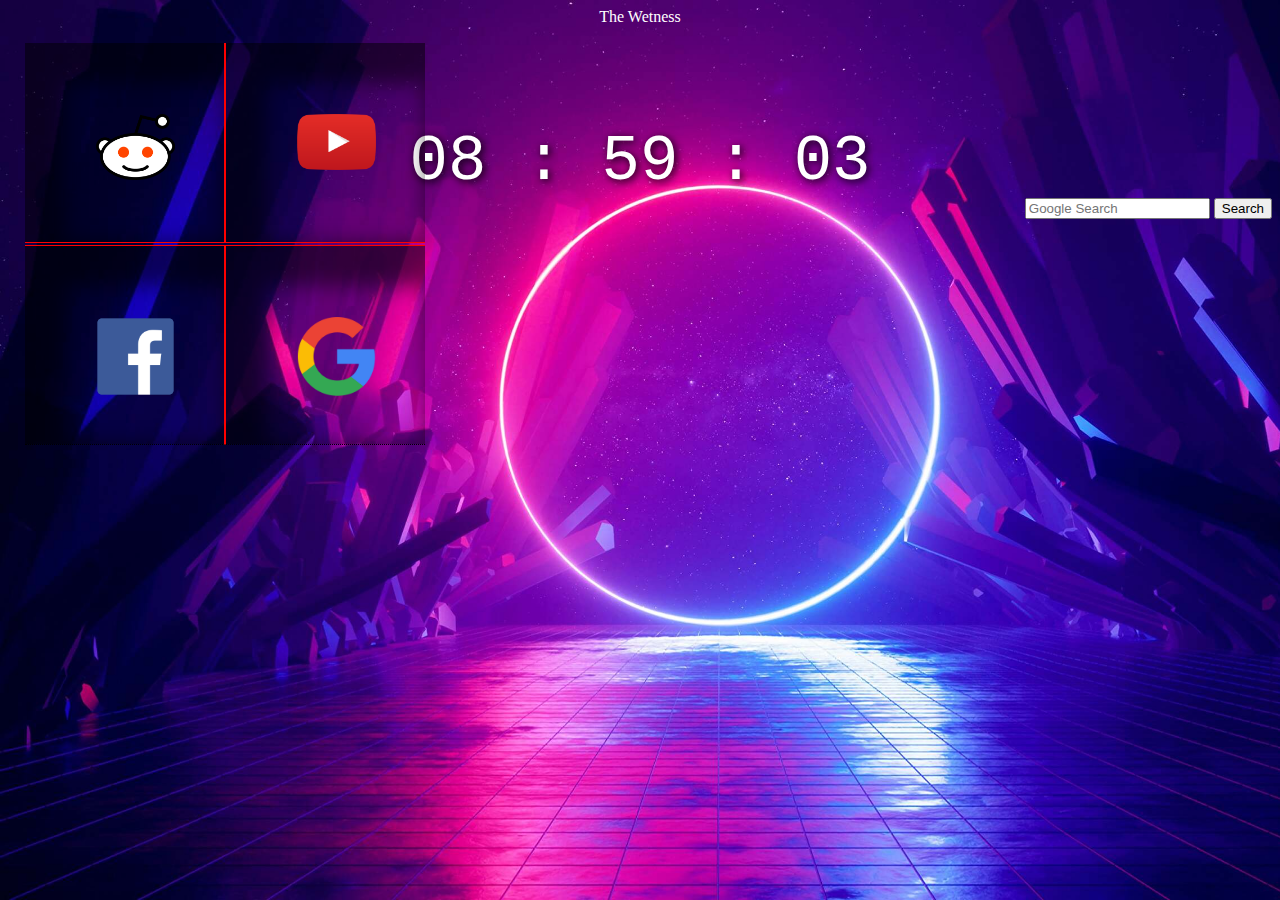
==== index.html @ 6f0d6eb8 "0.04.5" ====
<!DOCTYPE html>
<html>
<head>
	<title>Home</title>
	<link rel="stylesheet" href="theWetness/styles/homeStyles.css">
	<script src="theWetness/js/googlesearch.js"></script>
    <meta name="viewport" content="width=device-width, initial-scale=1.0">
</head>
<body>
	<div class="navbar"> <a>The Wetness</a>
      <div id="directory">
        <a href="home.html">Home</a>
        <br>
        <a href="theWetness/pc.html">Possible Builds</a>
      </div>
    </div>
	<div class="websites">
		<table>
			<tr>
				<td class="tooltip" id="reddit"><a href="https://www.reddit.com/"><img src="theWetness/images/r.png"><a class="tooltiptext">Go to Reddit</a></a></td>
				<td class="tooltip" id="youTube"><a href="https://www.youtube.com"><img src="theWetness/images/yt.png"><a class="tooltiptext">Go to YouTube</a></a></td>
		    </tr>
		    <tr>
				<td class="tooltip" id="fb"><a href="https://www.facebook.com"><img src="theWetness/images/fb.png"><a class="tooltiptext">Go to Facebook</a></a></td>
				<td class="tooltip" id="google"><a href="https://www.google.com"><img src="theWetness/images/goog.png"><a class="tooltiptext">Go to Google</a></a></td> <!-- add gmail and onedrive !-->
			</tr>
		</table>
    </div>
    <div class="clock">
            <span id="hr">00</span>
            <span> : </span>
            <span id="min">00</span>
            <span> : </span>
            <span id="sec">00</span>
    </div>
    <div class="goog">
    	<form action="https://www.google.com/search" class="searchform" method="get" name="searchform" target="_blank">
        	<input id="ab" name="sitesearch" type="hidden" value="">
			<input autocomplete="on" class="form-control search" name="q" placeholder="Google Search" required="required"  type="text">
			<button class="button" type="submit">Search</button>
		</form>
    </div>
    <!-- <iframe src="https://calendar.google.com/calendar/embed?height=400&amp;wkst=1&amp;bgcolor=%23ffffff&amp;ctz=America%2FNew_York&amp;src=YnJvd25icmFuZG9uNzg3QGdtYWlsLmNvbQ&amp;src=cG02Z2lwazVwbHFlYXJxc2RvcTdoM2I4ZjhAZ3JvdXAuY2FsZW5kYXIuZ29vZ2xlLmNvbQ&amp;color=%237986CB&amp;color=%23009688&amp;mode=MONTH&amp;showPrint=0&amp;title=Brandon" style="border:solid 1px #777" width="400" height="400" frameborder="0" scrolling="no"></iframe> !--> 
</body>
</html>
---- theWetness/styles/homeStyles.css ----
html {
	background-image: url("w.jpg");
	background-repeat: no-repeat;
	background-size: cover;
	height: 100%;
}
* {
	box-sizing: border-box;
}
.tooltip {
	position: relative;
	display: inline-block;
	border-bottom: 1px dotted black;
}
.tooltip .tooltiptext {
	visibility: hidden;
	min-width: 120px;
	max-width: 300px;
	background-color: black;
	color: #fff;
	text-align: center;
	padding: 5px 0;
	border-radius: 6px;
	position: absolute;
	z-index: 6px;
	top:0;
	left:0;
}
.tooltip:hover .tooltiptext {
	visibility: visible;
	position: absolute;
}
img {
	max-height: 95px;
	max-width: 79px;
	
	display: block;
	margin:35%;
}
td {
	box-shadow:20px 20px 20px 20px rgba(0, 0, 0, 0.5) inset;
	padding:5px;
	min-height: 200px;
	min-width:200px;
	max-width: 200px;
	max-height: 200px;
	margin: 0;
}
.navbar {
	margin: auto;
	text-align: center;
	color:white;
}
#directory {
	height: 0px;
	overflow: hidden;
	text-align: center;
}
a:link, a:visited {
	color: white;
}
.navbar:hover #directory {
	margin:auto;
  	position: absolute;
  	left: 0; right: 0;
	height:auto;
	z-index:11;
	max-height: 200px;
	transition-property: all;
	transition-delay: 2s;
	transition-duration: 5s;
	transition-timing-function: linear;
	text-align: center;
}
.websites {
	padding: 15px;
	position: absolute;
}
#reddit {
	border-right: solid 1px red;
	border-bottom: solid 1px red;
}
#youTube {
	border-left: solid 1px red;
	border-bottom: solid 1px red;
}
#fb {
	border-top:solid 1px red;
	border-right: solid 1px red;
}
#google {
	border-top:solid 1px red;
	border-left: solid 1px red;
}
.goog {
	position: relative;
	text-align: right;
	padding-bottom: 20px;
}
iframe {
	position: relative;
	margin-left: 79%;

}
.clock {
	text-align: center;
	color:white;
	padding-top: 100px;
	font-size: 64px;
	font-family:Courier New, monospace;
	text-shadow: 2px 2px 8px black; 
}
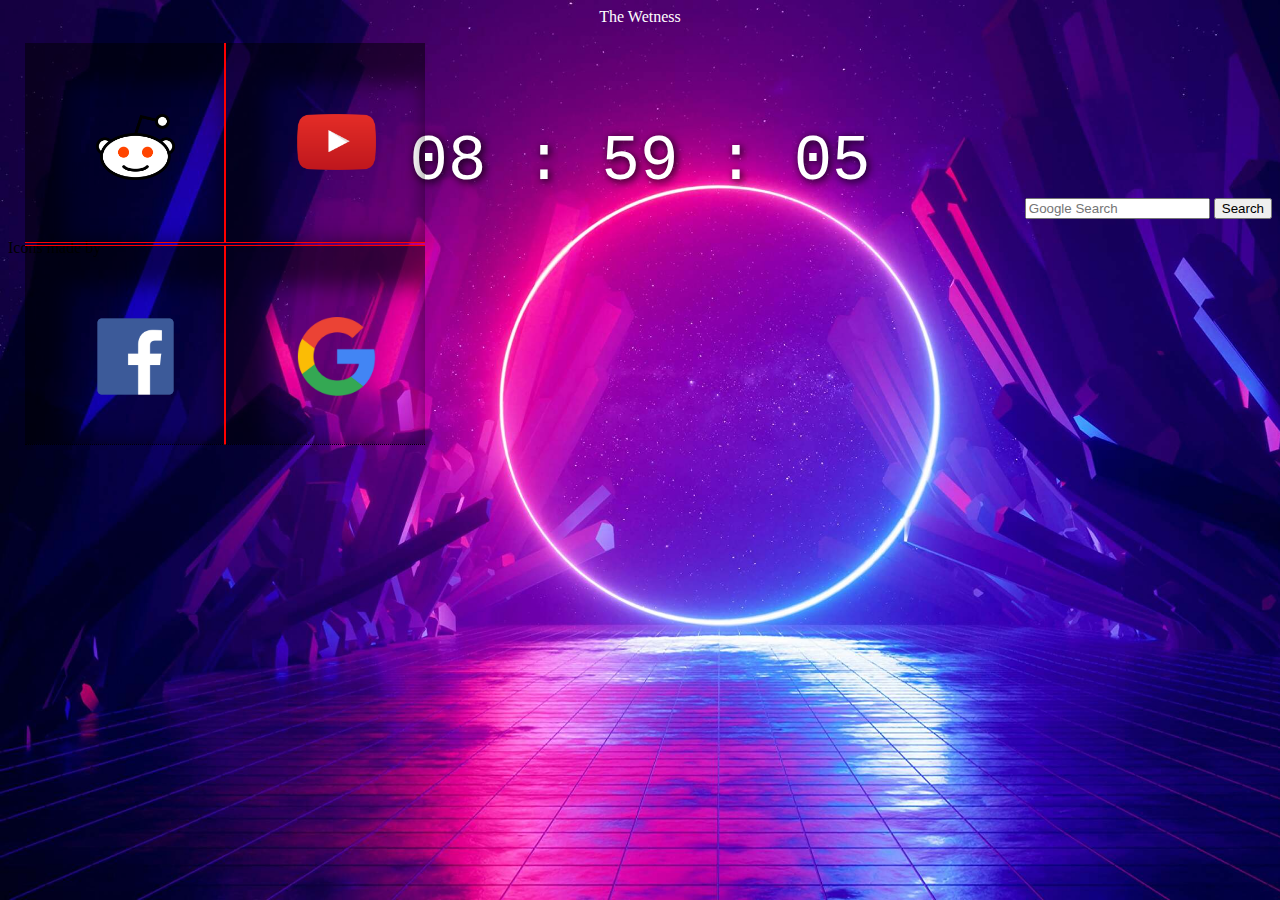
==== commit b5110db8: "Update index.html" ====
--- a/index.html
+++ b/index.html
@@ -1,7 +1,10 @@
 <!DOCTYPE html>
 <html>
 <head>
-	<title>Home</title>
+	<title>
+		<img src="images/satellite.png">
+		Home
+	</title>
 	<link rel="stylesheet" href="theWetness/styles/homeStyles.css">
 	<script src="theWetness/js/googlesearch.js"></script>
     <meta name="viewport" content="width=device-width, initial-scale=1.0">
@@ -12,6 +15,8 @@
         <a href="home.html">Home</a>
         <br>
         <a href="theWetness/pc.html">Possible Builds</a>
+        <br>
+        <a href="theWetness/videos.html">Videos</a>
       </div>
     </div>
 	<div class="websites">
@@ -40,6 +45,6 @@
 			<button class="button" type="submit">Search</button>
 		</form>
     </div>
-    <!-- <iframe src="https://calendar.google.com/calendar/embed?height=400&amp;wkst=1&amp;bgcolor=%23ffffff&amp;ctz=America%2FNew_York&amp;src=YnJvd25icmFuZG9uNzg3QGdtYWlsLmNvbQ&amp;src=cG02Z2lwazVwbHFlYXJxc2RvcTdoM2I4ZjhAZ3JvdXAuY2FsZW5kYXIuZ29vZ2xlLmNvbQ&amp;color=%237986CB&amp;color=%23009688&amp;mode=MONTH&amp;showPrint=0&amp;title=Brandon" style="border:solid 1px #777" width="400" height="400" frameborder="0" scrolling="no"></iframe> !--> 
-</body>
-</html>+	<div>Icons made by <a href="https://www.flaticon.com/authors/free></a> </div>
+ </body>
+</html>
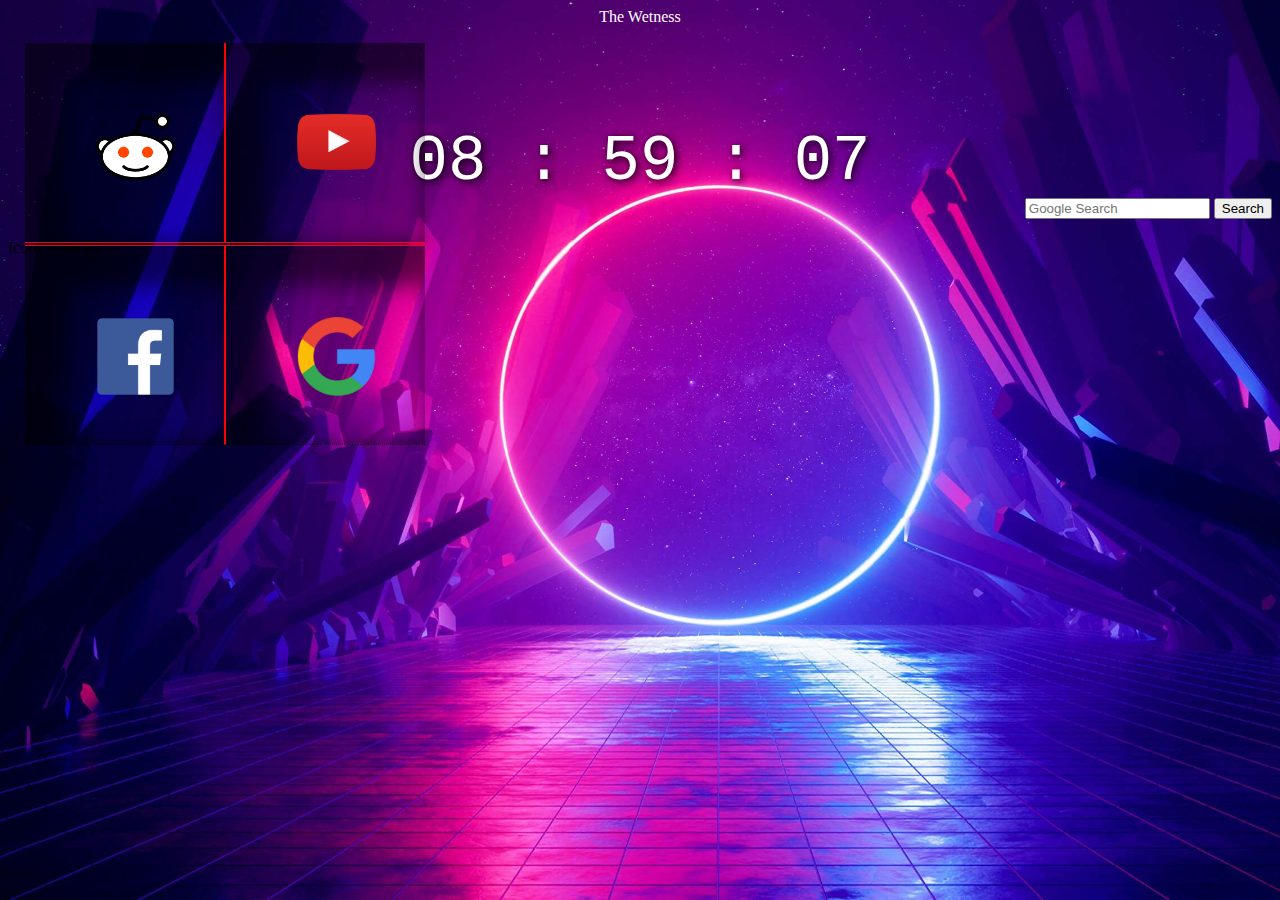
==== commit 13c894ec: "Update index.html" ====
--- a/index.html
+++ b/index.html
@@ -1,8 +1,7 @@
 <!DOCTYPE html>
 <html>
 <head>
-	<title>
-		<img src="images/satellite.png">
+	<title img src="the/Wetness/images/satellite.png">
 		Home
 	</title>
 	<link rel="stylesheet" href="theWetness/styles/homeStyles.css">
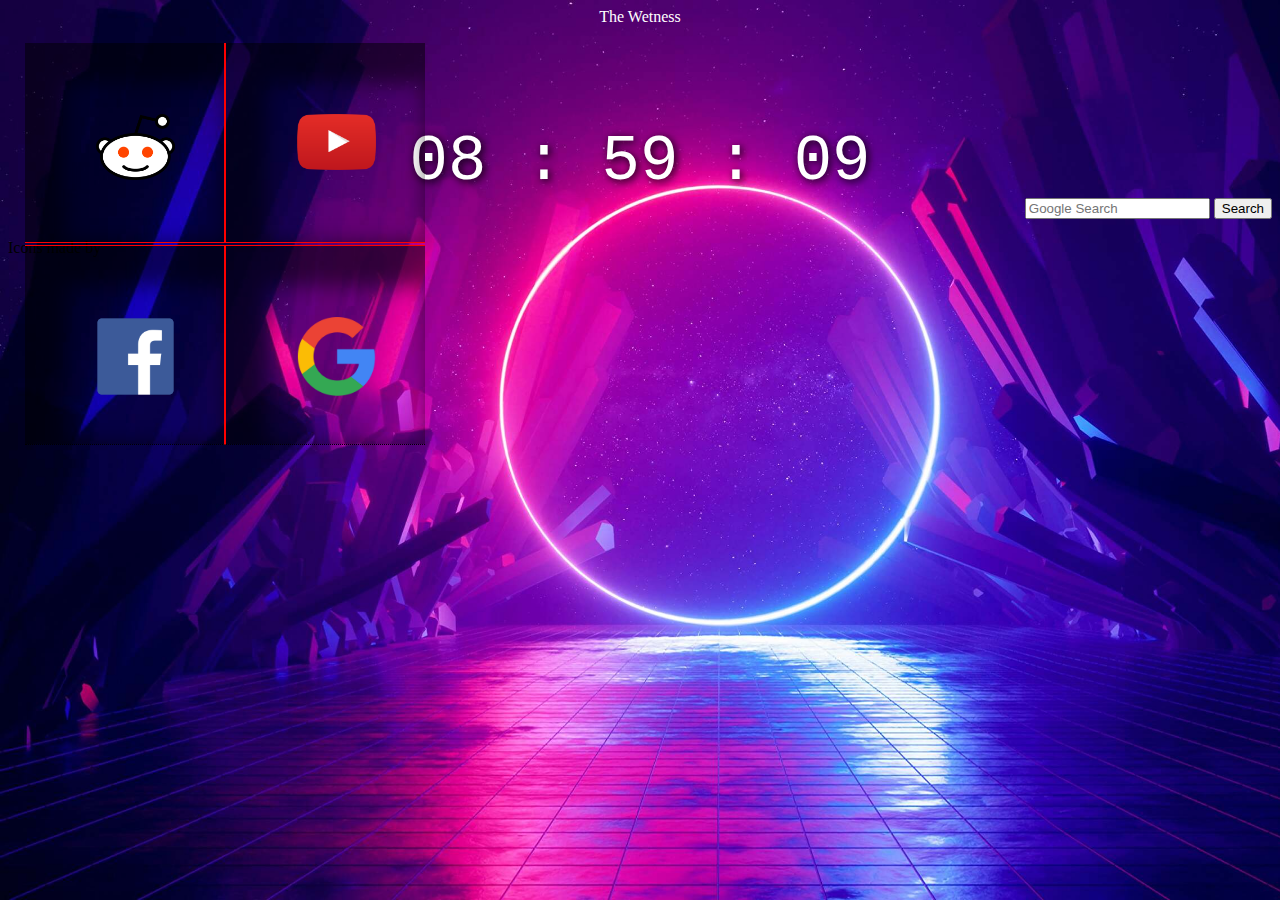
==== commit ba8ae828: "Update index.html" ====
--- a/index.html
+++ b/index.html
@@ -1,7 +1,8 @@
 <!DOCTYPE html>
 <html>
 <head>
-	<title img src="the/Wetness/images/satellite.png">
+	<link rel="icon" href="the/Wetness/images/satellite.png">
+	<title>
 		Home
 	</title>
 	<link rel="stylesheet" href="theWetness/styles/homeStyles.css">
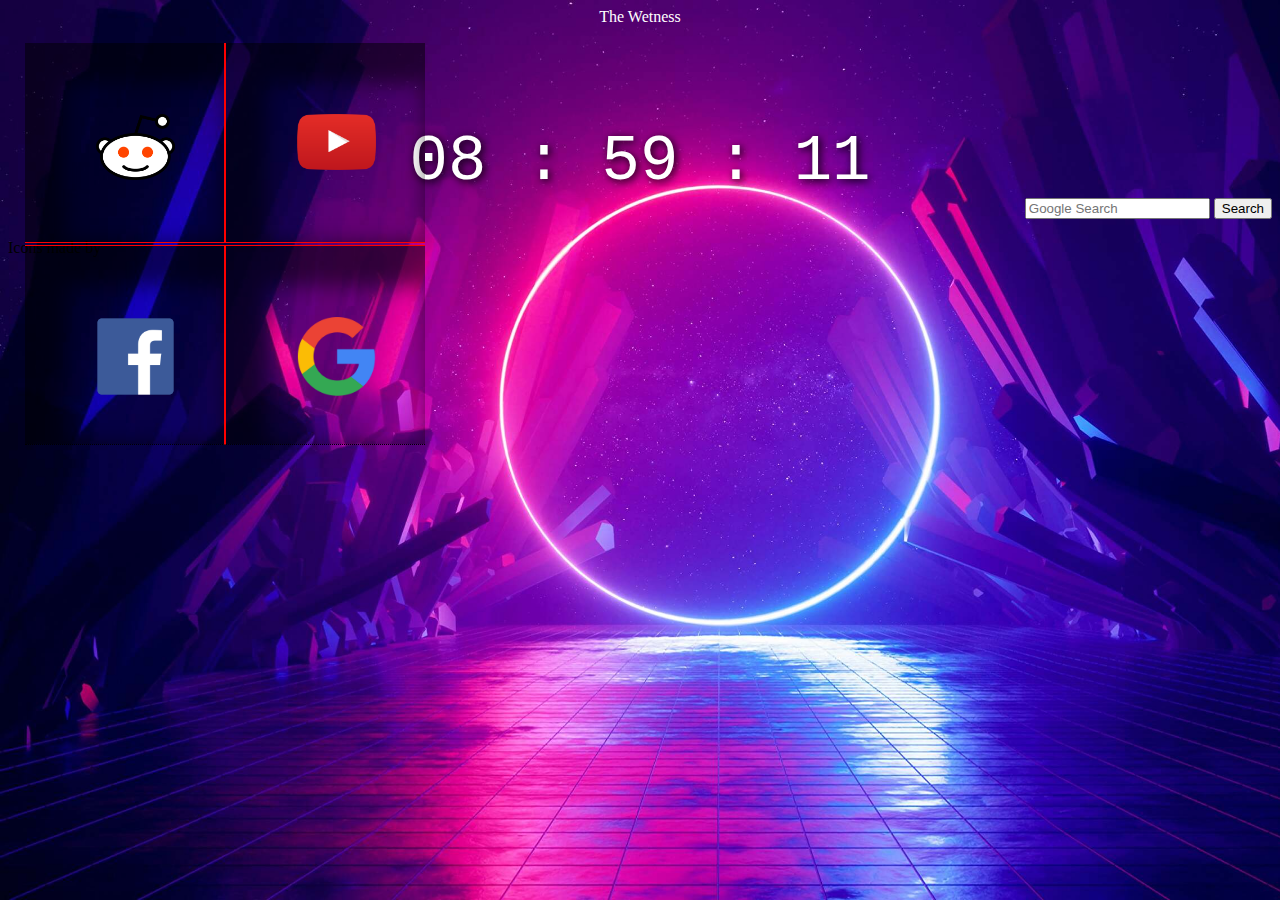
==== commit bac1a50f: "Update index.html" ====
--- a/index.html
+++ b/index.html
@@ -1,7 +1,7 @@
 <!DOCTYPE html>
 <html>
 <head>
-	<link rel="icon" href="the/Wetness/images/satellite.png">
+	<link rel="icon" href="theWetness/images/satellite.png">
 	<title>
 		Home
 	</title>
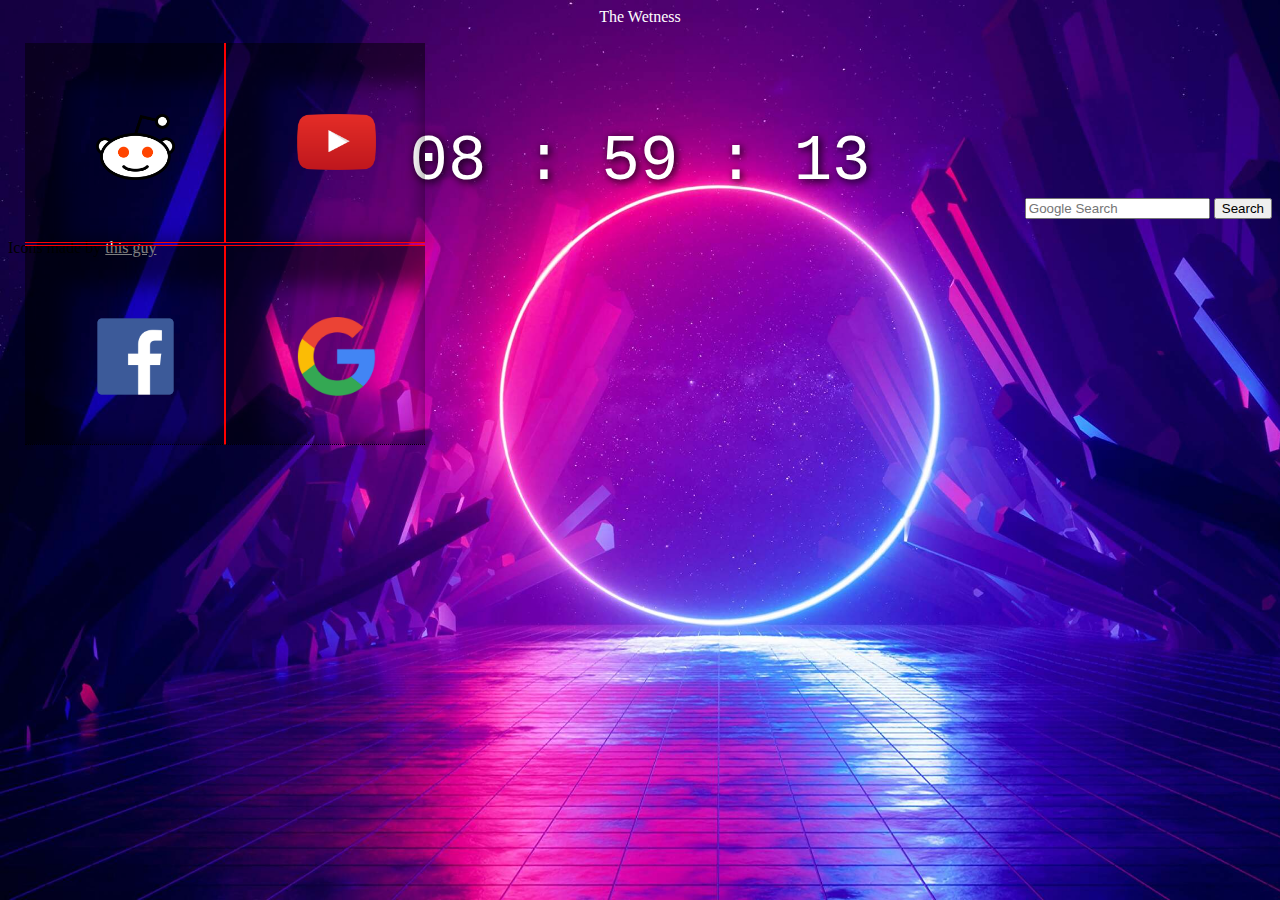
==== commit f2b06865: "Update index.html" ====
--- a/index.html
+++ b/index.html
@@ -45,6 +45,6 @@
 			<button class="button" type="submit">Search</button>
 		</form>
     </div>
-	<div>Icons made by <a href="https://www.flaticon.com/authors/free></a> </div>
+	<div>Icons made by <a href="https://www.flaticon.com/authors/free">this guy</a> </div>
  </body>
 </html>
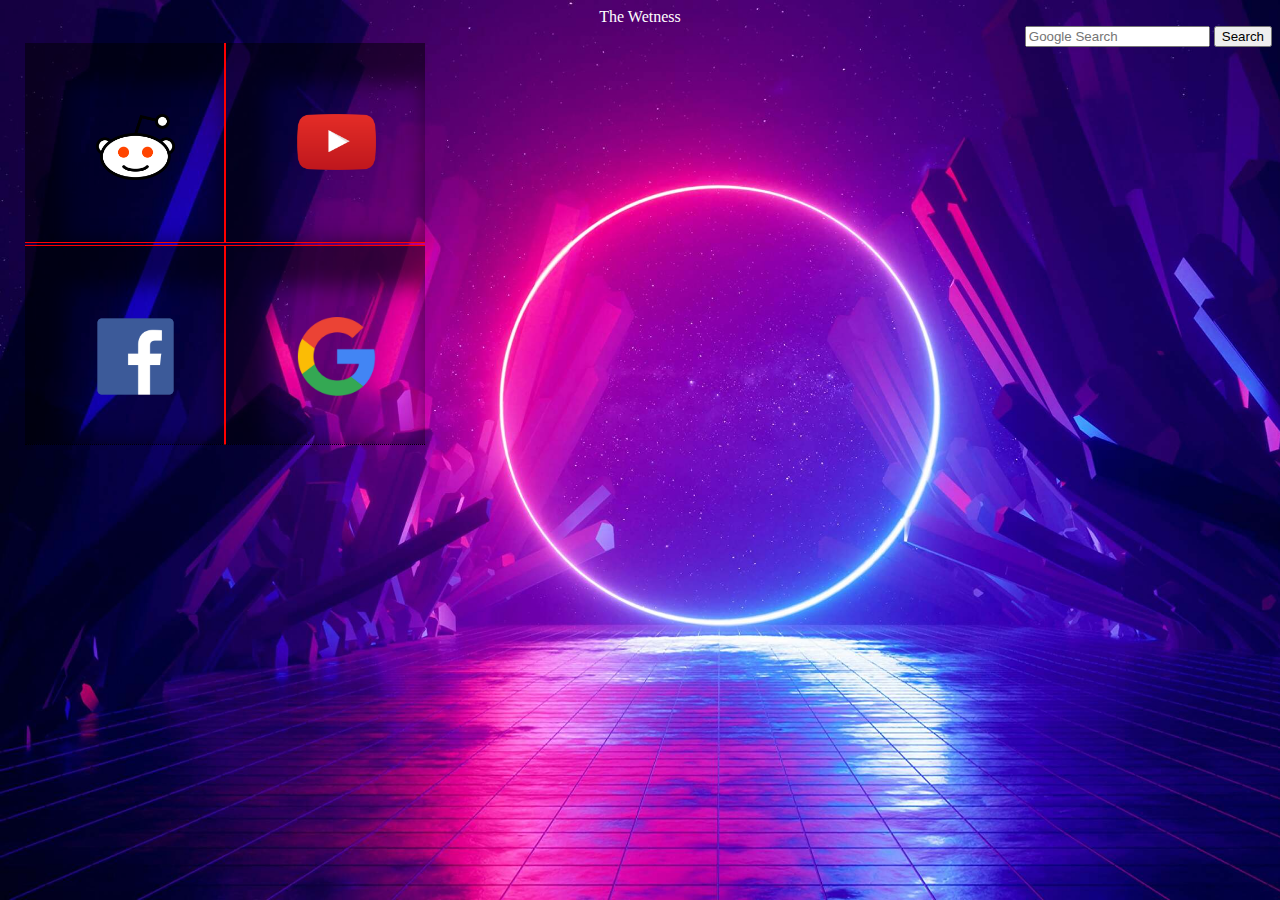
==== commit a1c05b2e: "changed clock to 12 vhour format" ====
--- a/index.html
+++ b/index.html
@@ -31,13 +31,28 @@
 			</tr>
 		</table>
     </div>
-    <div class="clock">
+	<div>
+		<script>
+			function formatAMPM(date) {
+  var hours = date.getHours();
+  var minutes = date.getMinutes();
+  var ampm = hours >= 12 ? 'pm' : 'am';
+  hours = hours % 12;
+  hours = hours ? hours : 12; // the hour '0' should be '12'
+  minutes = minutes < 10 ? '0'+minutes : minutes;
+  var strTime = hours + ':' + minutes + ' ' + ampm;
+  return strTime;
+}
+		</script>
+	</div>
+    <!-- <div class="clock">
             <span id="hr">00</span>
             <span> : </span>
             <span id="min">00</span>
             <span> : </span>
             <span id="sec">00</span>
-    </div>
+    </div> 
+-->
     <div class="goog">
     	<form action="https://www.google.com/search" class="searchform" method="get" name="searchform" target="_blank">
         	<input id="ab" name="sitesearch" type="hidden" value="">
@@ -45,6 +60,6 @@
 			<button class="button" type="submit">Search</button>
 		</form>
     </div>
-	<div>Icons made by <a href="https://www.flaticon.com/authors/free">this guy</a> </div>
+	<!--<div>Icons made by <a href="https://www.flaticon.com/authors/free">this guy</a> </div> -->
  </body>
 </html>
